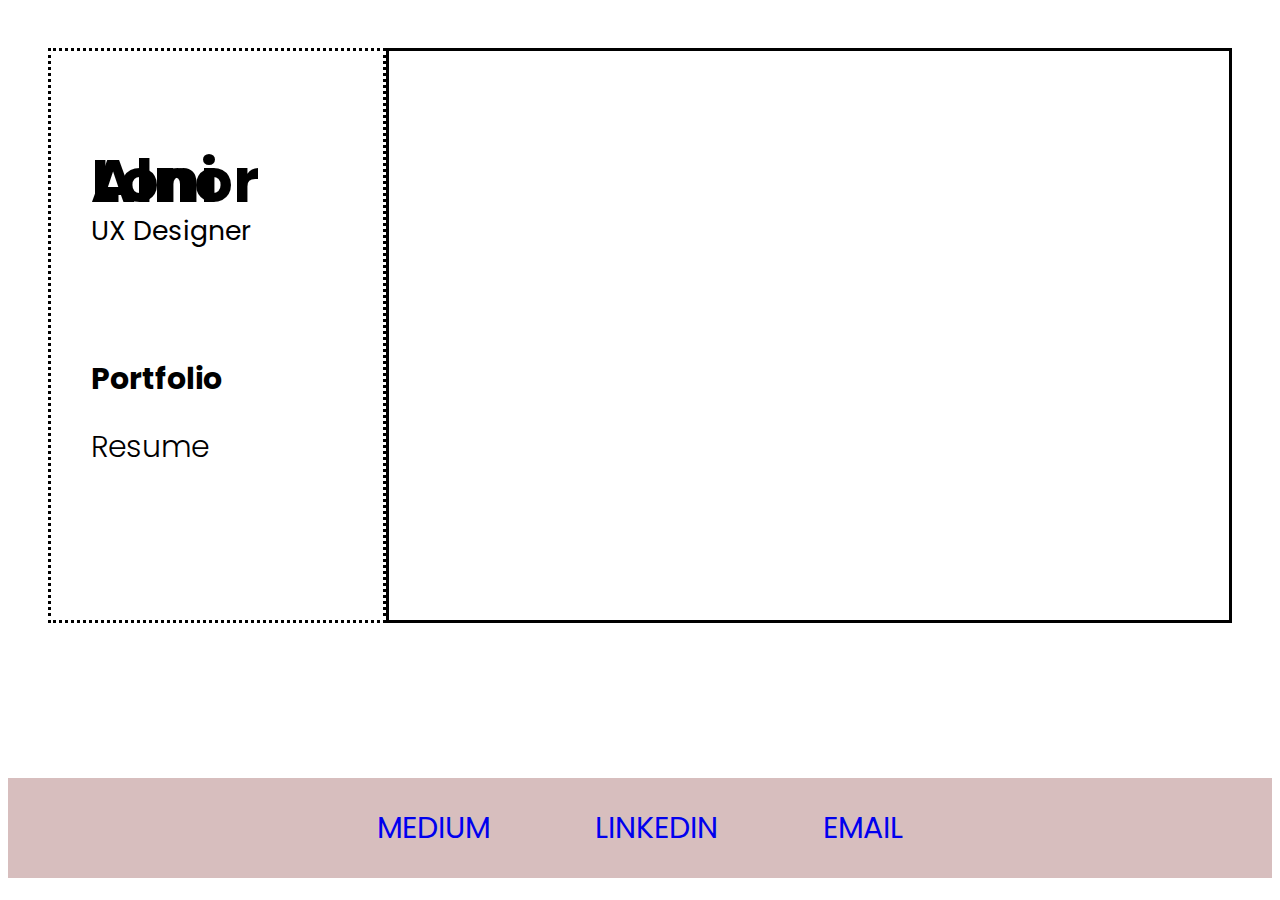
==== index.html @ 2b3e0f06 "Update index.html" ====
<!DOCTYPE html>
<html>
<head>
  <link href='https://fonts.googleapis.com/css?family=Poppins' rel='stylesheet'>
  <meta name="viewport" content="width=device-width, initial-scale=1.0">
</head>
 
	
	
	
	<style>
	html {
	font-family: "Poppins";
	font-size: 22px;
	height: 100%;
	width: 100%;
	color:black;
}


.parent {
	border-color: green;
	display: grid;
	grid-template-columns: repeat(7, 1fr);
	grid-template-rows: repeat(6, 1fr);
	grid-column-gap: 0px;
	grid-row-gap: px;
	padding:40px;
}
.div1 {
	grid-area: 1 / 1 / 6 / 3;
	border-style: dotted;

}
.div1 a {
	font-size: 30px;
	text-decoration: none;
	color: black;
}
.div2 {
	grid-area: 1 / 3 / 6 / 9;
	border-style: solid;
}
.div3 {
	grid-area: 6 / 1 / 7 / 8;
	
}
iframe {
	display: flex;
	justify-content: center;
	align-items: center;
}
.div3 ul {
	list-style-type: none;
	margin: 0;
	padding: 0;
	text-align: center;
	border-style: dotted;
	height: 110px;
}
.div3 li {
	display: inline;
	padding: 0px;
	margin: 50px;
	border-style: solid;
}
.div3 a {
	font-size: 30px;
	text-decoration: none;
}


.active {
	font-weight: bold;
}
.inactive {
	font-weight: 300;
}
h1 {
	line-height: 0px;
	padding-top: 90px;
	font-size: 45pt;
}
p {
	font-size: 20pt;
	line-height: 20px;
}
a:hover {
	color: gray;
}



footer {
	width: 100%;
	height: 100px;
	overflow:auto;
	background-color: #d7bebe;
	text-align: center;
	font-color: white;
	font-size: large;
	text-decoration: none;
}

footer a{
	font-size: 30px;
	text-decoration: none;
	margin:50px;
	
	
}
	</style>

<html>

<body>
  <div class="parent">
    <div class="div1">
      <div class="titles">
        <ul>
          <h1>Loni Alnor</h1>
        </ul>
        <ul>
          <p>UX Designer<p>
        </ul>
      </div>
			<br></br>

      <ul><a href="#section1" class="active">Portfolio</a> </ul>

      <ul><a href="#section2" class="inactive">Resume</a> </ul>

      </ul>

    </div>
    <div class="div2">

      <iframe src="https://docs.google.com/presentation/d/e/2PACX-1vR1aNFW58CFJxbMAX13lFPjEwQYczfpl0TAqlvtEu-jqFbKaqjhMyq1AHRg5RCxHAGkCr66TkxP0nVI/embed?start=false&loop=true&delayms=60000" frameborder="0" width="960" height="569" allowfullscreen="true" mozallowfullscreen="true" webkitallowfullscreen="true"></iframe>
    </div>

    <div class="div3">

    </div>
  </div>
</body>

<footer>
	<p></p>
	<p></p>
  <a href="medium.com/@loni4745">MEDIUM</a>
  <a href="www.linkedin.com/in/lonialnor">LINKEDIN</a>
  <a href="#contact">EMAIL</a>
</footer>
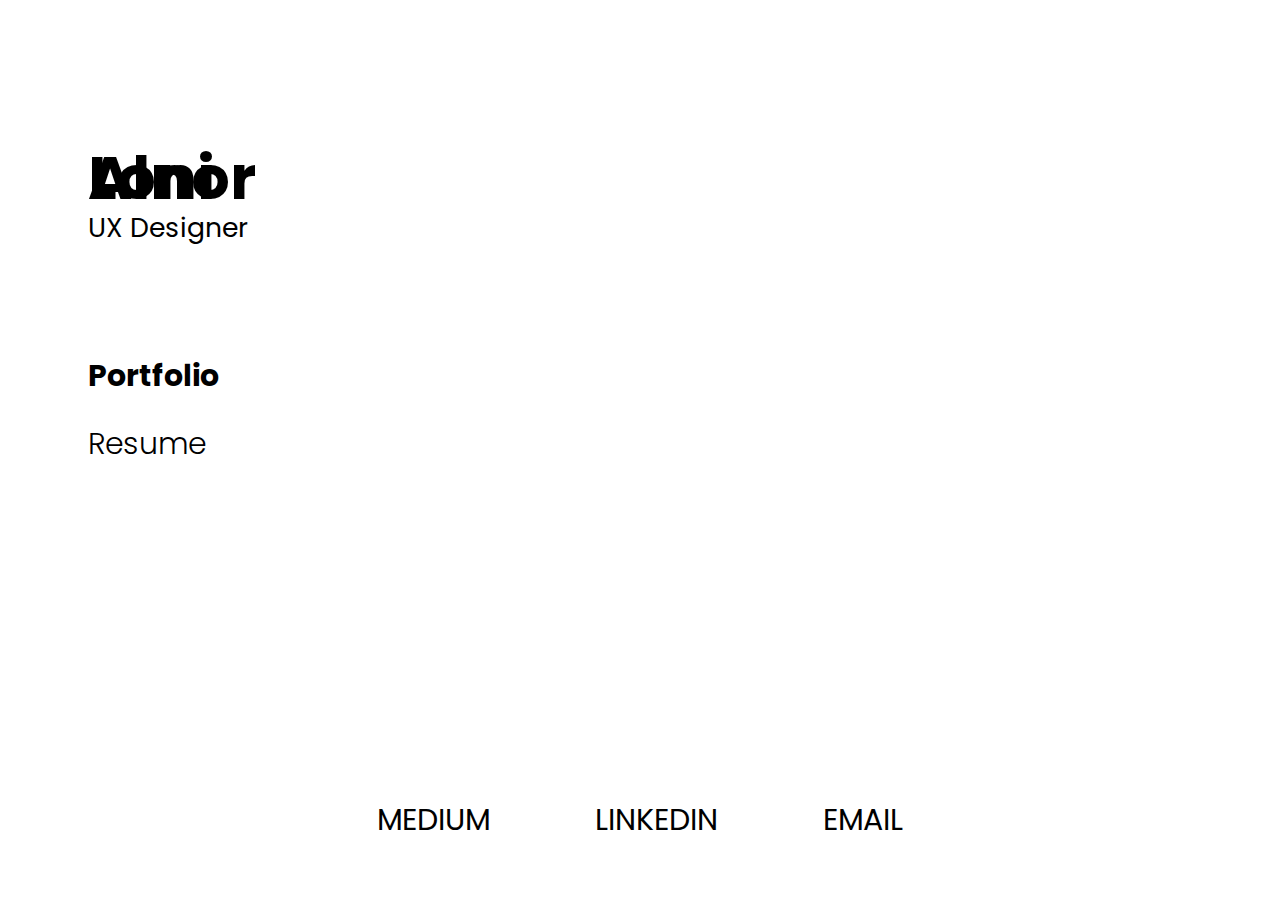
==== commit cf96bf9c: "Update index.html" ====
--- a/index.html
+++ b/index.html
@@ -3,34 +3,30 @@
 <head>
   <link href='https://fonts.googleapis.com/css?family=Poppins' rel='stylesheet'>
   <meta name="viewport" content="width=device-width, initial-scale=1.0">
+	<title>Loni Alnor</title>
 </head>
- 
-	
-	
-	
+
 	<style>
 	html {
 	font-family: "Poppins";
 	font-size: 22px;
 	height: 100%;
 	width: 100%;
-	color:black;
+	color: black;
 }
 
-
 .parent {
-	border-color: green;
 	display: grid;
 	grid-template-columns: repeat(7, 1fr);
 	grid-template-rows: repeat(6, 1fr);
 	grid-column-gap: 0px;
 	grid-row-gap: px;
-	padding:40px;
+	padding: 40px;
 }
 .div1 {
 	grid-area: 1 / 1 / 6 / 3;
-	border-style: dotted;
 
+	white-space: normal;
 }
 .div1 a {
 	font-size: 30px;
@@ -39,11 +35,10 @@
 }
 .div2 {
 	grid-area: 1 / 3 / 6 / 9;
-	border-style: solid;
 }
 .div3 {
 	grid-area: 6 / 1 / 7 / 8;
-	
+	color:black;
 }
 iframe {
 	display: flex;
@@ -55,7 +50,6 @@
 	margin: 0;
 	padding: 0;
 	text-align: center;
-	border-style: dotted;
 	height: 110px;
 }
 .div3 li {
@@ -68,7 +62,6 @@
 	font-size: 30px;
 	text-decoration: none;
 }
-
 
 .active {
 	font-weight: bold;
@@ -89,27 +82,25 @@
 	color: gray;
 }
 
-
-
 footer {
 	width: 100%;
 	height: 100px;
-	overflow:auto;
-	background-color: #d7bebe;
+	overflow: auto;
 	text-align: center;
 	font-color: white;
 	font-size: large;
 	text-decoration: none;
 }
 
-footer a{
+footer a {
 	font-size: 30px;
 	text-decoration: none;
-	margin:50px;
+	margin: 50px;
+}
+
 	
+	</style>
 	
-}
-	</style>
 
 <html>
 
@@ -146,8 +137,7 @@
 
 <footer>
 	<p></p>
-	<p></p>
-  <a href="medium.com/@loni4745">MEDIUM</a>
-  <a href="www.linkedin.com/in/lonialnor">LINKEDIN</a>
-  <a href="#contact">EMAIL</a>
+  <a style="color: black;"href="medium.com/@loni4745">MEDIUM</a>
+  <a style="color: black;href="www.linkedin.com/in/lonialnor">LINKEDIN</a>
+  <a style="color: black;href="#contact">EMAIL</a>
 </footer>
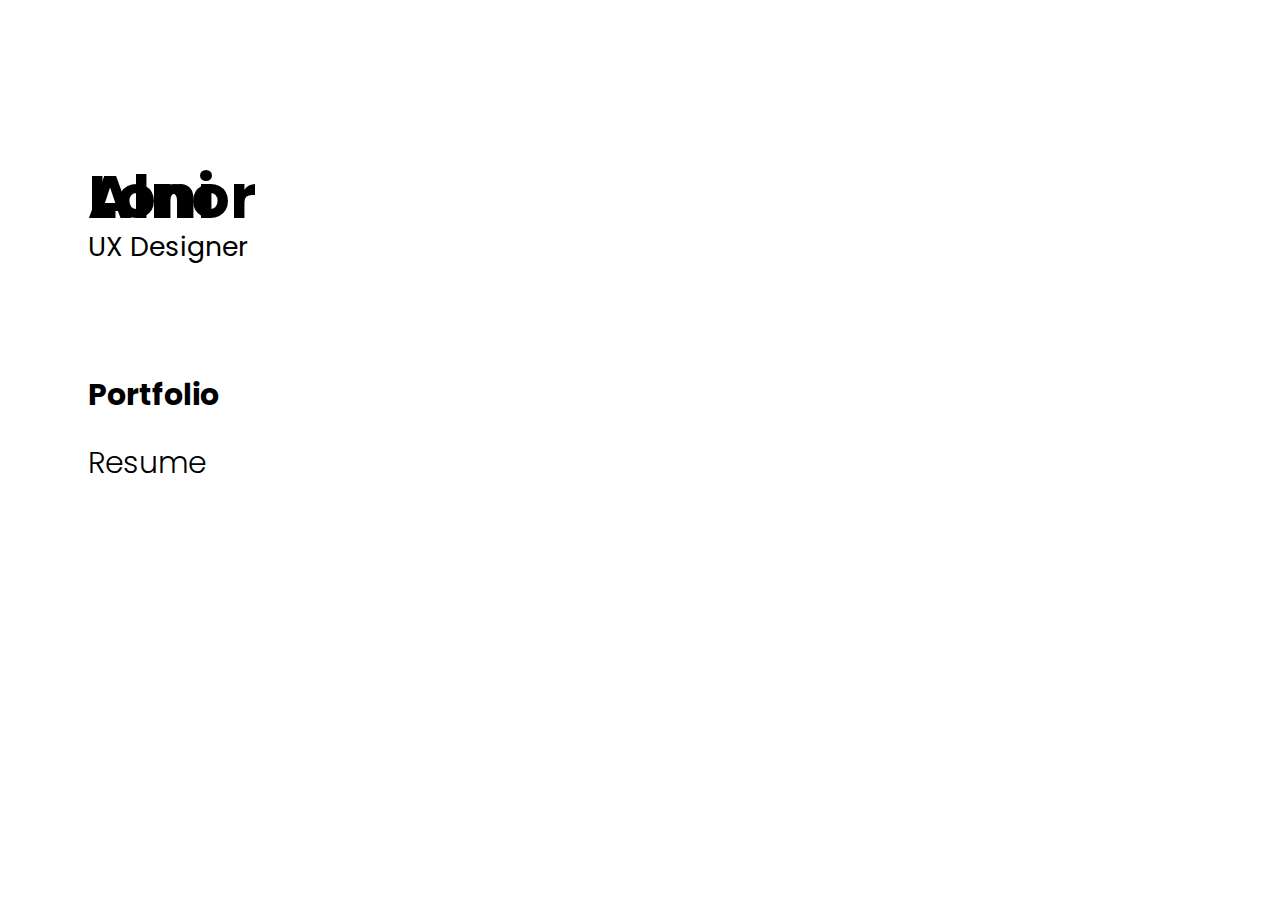
==== commit 15505388: "Update index.html" ====
--- a/index.html
+++ b/index.html
@@ -20,7 +20,7 @@
 	grid-template-columns: repeat(7, 1fr);
 	grid-template-rows: repeat(6, 1fr);
 	grid-column-gap: 0px;
-	grid-row-gap: px;
+	grid-row-gap: 0px;
 	padding: 40px;
 }
 .div1 {
@@ -78,9 +78,6 @@
 	font-size: 20pt;
 	line-height: 20px;
 }
-a:hover {
-	color: gray;
-}
 
 footer {
 	width: 100%;
@@ -94,17 +91,26 @@
 
 footer a {
 	font-size: 30px;
+	color:black;
 	text-decoration: none;
 	margin: 50px;
 }
+a:hover {
+	color: gray;
+}
 
-	
 	</style>
 	
 
 <html>
 
 <body>
+	
+	<div class="empty">
+		<p></p>
+			<p></p>
+	</div>
+	
   <div class="parent">
     <div class="div1">
       <div class="titles">
@@ -136,8 +142,5 @@
 </body>
 
 <footer>
-	<p></p>
-  <a style="color: black;"href="medium.com/@loni4745">MEDIUM</a>
-  <a style="color: black;href="www.linkedin.com/in/lonialnor">LINKEDIN</a>
-  <a style="color: black;href="#contact">EMAIL</a>
+	
 </footer>
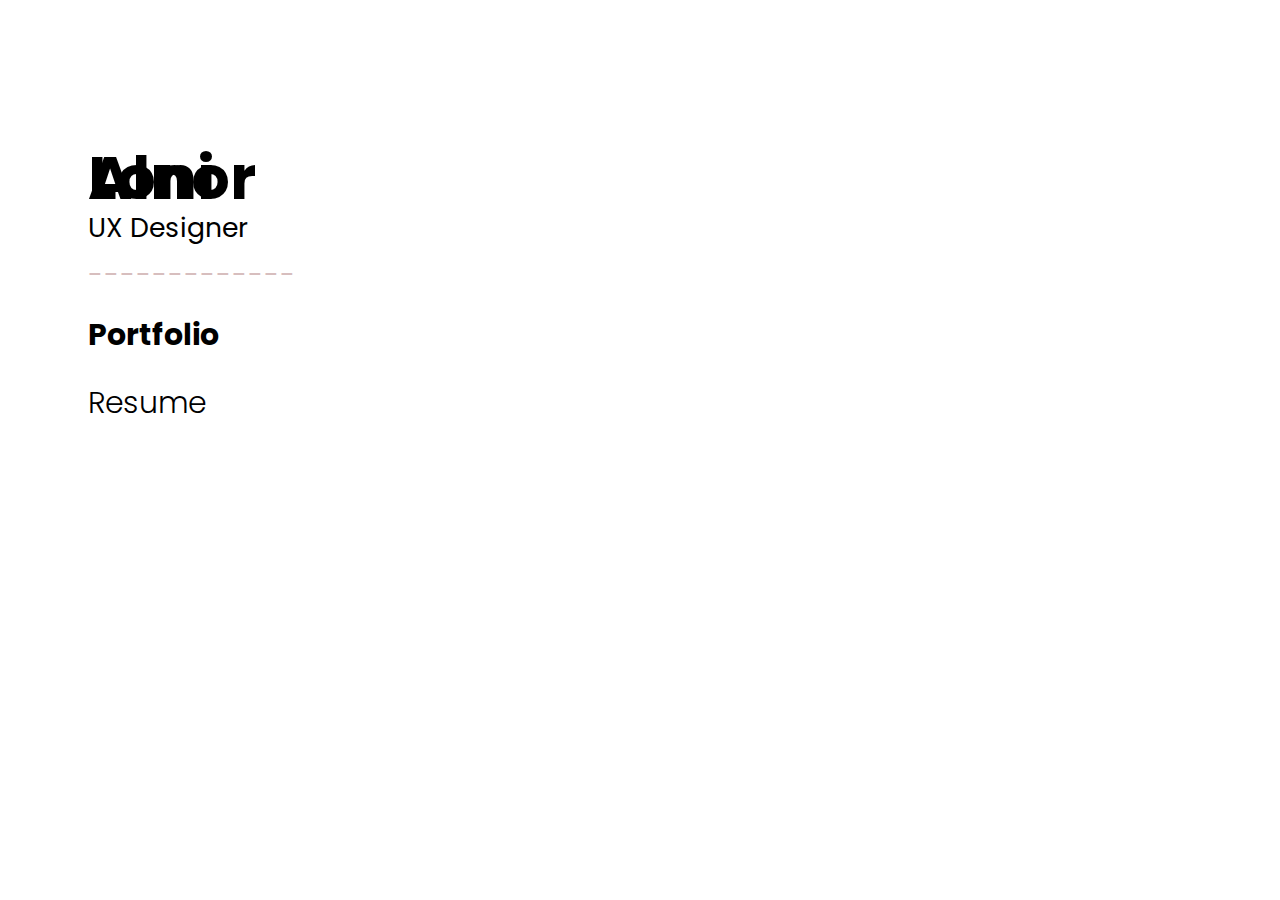
==== commit f4289624: "Update index.html" ====
--- a/index.html
+++ b/index.html
@@ -5,6 +5,7 @@
   <meta name="viewport" content="width=device-width, initial-scale=1.0">
 	<title>Loni Alnor</title>
 </head>
+
 
 	<style>
 	html {
@@ -96,19 +97,18 @@
 	margin: 50px;
 }
 a:hover {
-	color: gray;
+	color: #D7BEBE;
 }
 
+}
 	</style>
-	
 
 <html>
 
 <body>
 	
 	<div class="empty">
-		<p></p>
-			<p></p>
+	
 	</div>
 	
   <div class="parent">
@@ -119,9 +119,11 @@
         </ul>
         <ul>
           <p>UX Designer<p>
+					<p style='color:#D7BEBE';>-------------<p>
         </ul>
       </div>
-			<br></br>
+		
+		
 
       <ul><a href="#section1" class="active">Portfolio</a> </ul>
 
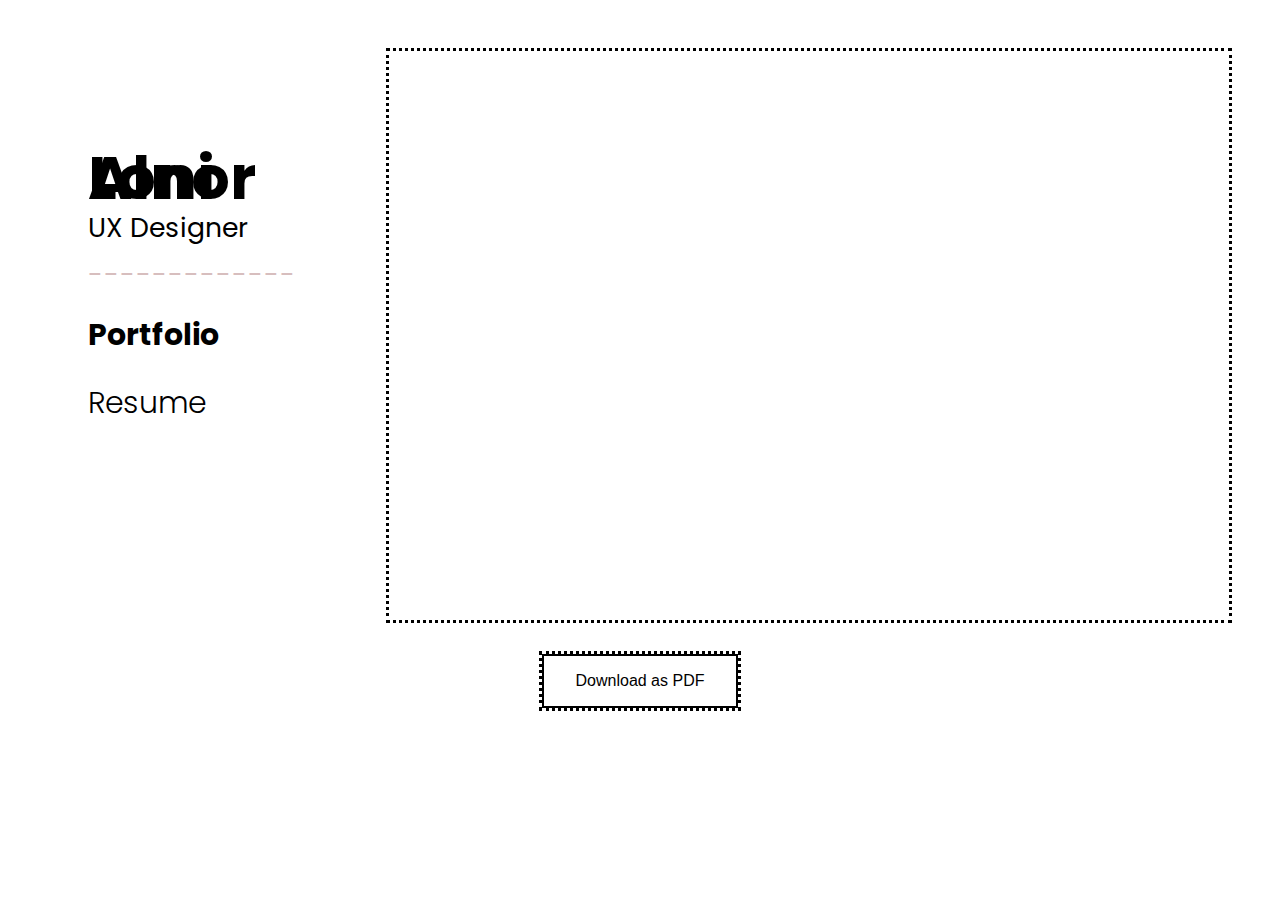
==== commit 66b69e9a: "Update index.html" ====
--- a/index.html
+++ b/index.html
@@ -8,6 +8,7 @@
 
 
 	<style>
+	
 	html {
 	font-family: "Poppins";
 	font-size: 22px;
@@ -36,10 +37,15 @@
 }
 .div2 {
 	grid-area: 1 / 3 / 6 / 9;
+	border-style:dotted;
 }
 .div3 {
 	grid-area: 6 / 1 / 7 / 8;
 	color:black;
+	border-style:dotted;
+	margin: auto;
+
+
 }
 iframe {
 	display: flex;
@@ -100,7 +106,41 @@
 	color: #D7BEBE;
 }
 
+
+
+.interact{
+	 text-align: center;
+	border-style:dotted;
+	padding:0px;
+	margin:0px;
 }
+
+.button {
+  background-color: #4CAF50; /* Green */
+  border: none;
+  color: white;
+  padding: 16px 32px;
+  text-align: center;
+  text-decoration: none;
+  font-size: 16px;
+  transition-duration: 0.4s;
+  cursor: pointer;
+	display:block;
+	
+	
+}
+
+.button1 {
+  background-color: white; 
+  color: black; 
+  border: 2px solid black;
+}
+
+.button1:hover {
+  background-color: #D7BEBE;
+  color: black;
+}
+	
 	</style>
 
 <html>
@@ -125,9 +165,9 @@
 		
 		
 
-      <ul><a href="#section1" class="active">Portfolio</a> </ul>
+      <ul><a href="index.html" class="active">Portfolio</a> </ul>
 
-      <ul><a href="#section2" class="inactive">Resume</a> </ul>
+      <ul><a href="resume.html" class="inactive">Resume</a> </ul>
 
       </ul>
 
@@ -139,6 +179,13 @@
 
     <div class="div3">
 
+	    <a href="Alnor_Portfolio.pdf" download="Alnor-Portfolio.pdf">
+    <button class="button button1">Download as PDF</button>
+</a>	
+	    
+	    
+	    
+	    
     </div>
   </div>
 </body>
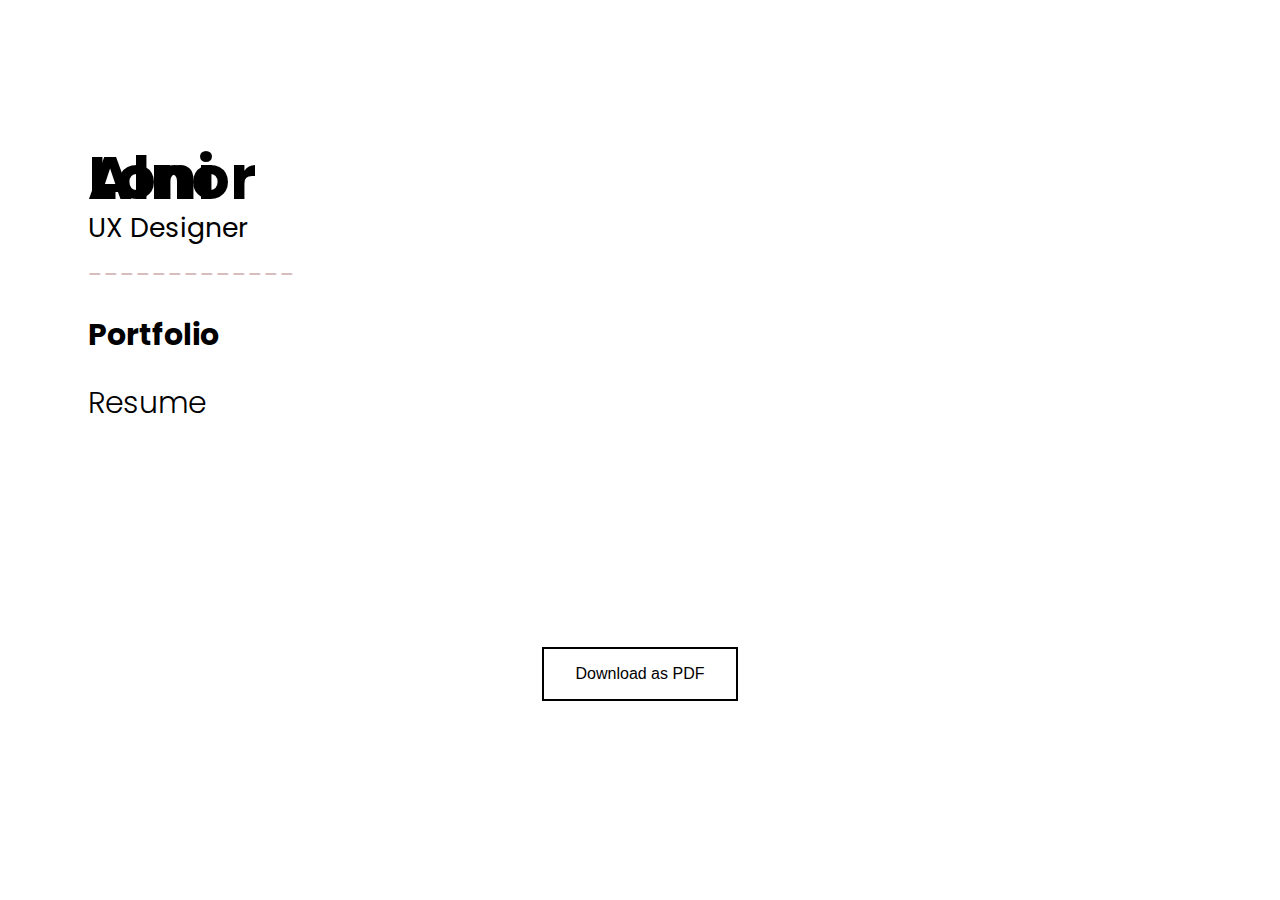
==== commit 4f3ed41e: "Update index.html" ====
--- a/index.html
+++ b/index.html
@@ -37,12 +37,12 @@
 }
 .div2 {
 	grid-area: 1 / 3 / 6 / 9;
-	border-style:dotted;
+	
 }
 .div3 {
 	grid-area: 6 / 1 / 7 / 8;
 	color:black;
-	border-style:dotted;
+	
 	margin: auto;
 
 
@@ -110,7 +110,7 @@
 
 .interact{
 	 text-align: center;
-	border-style:dotted;
+	
 	padding:0px;
 	margin:0px;
 }
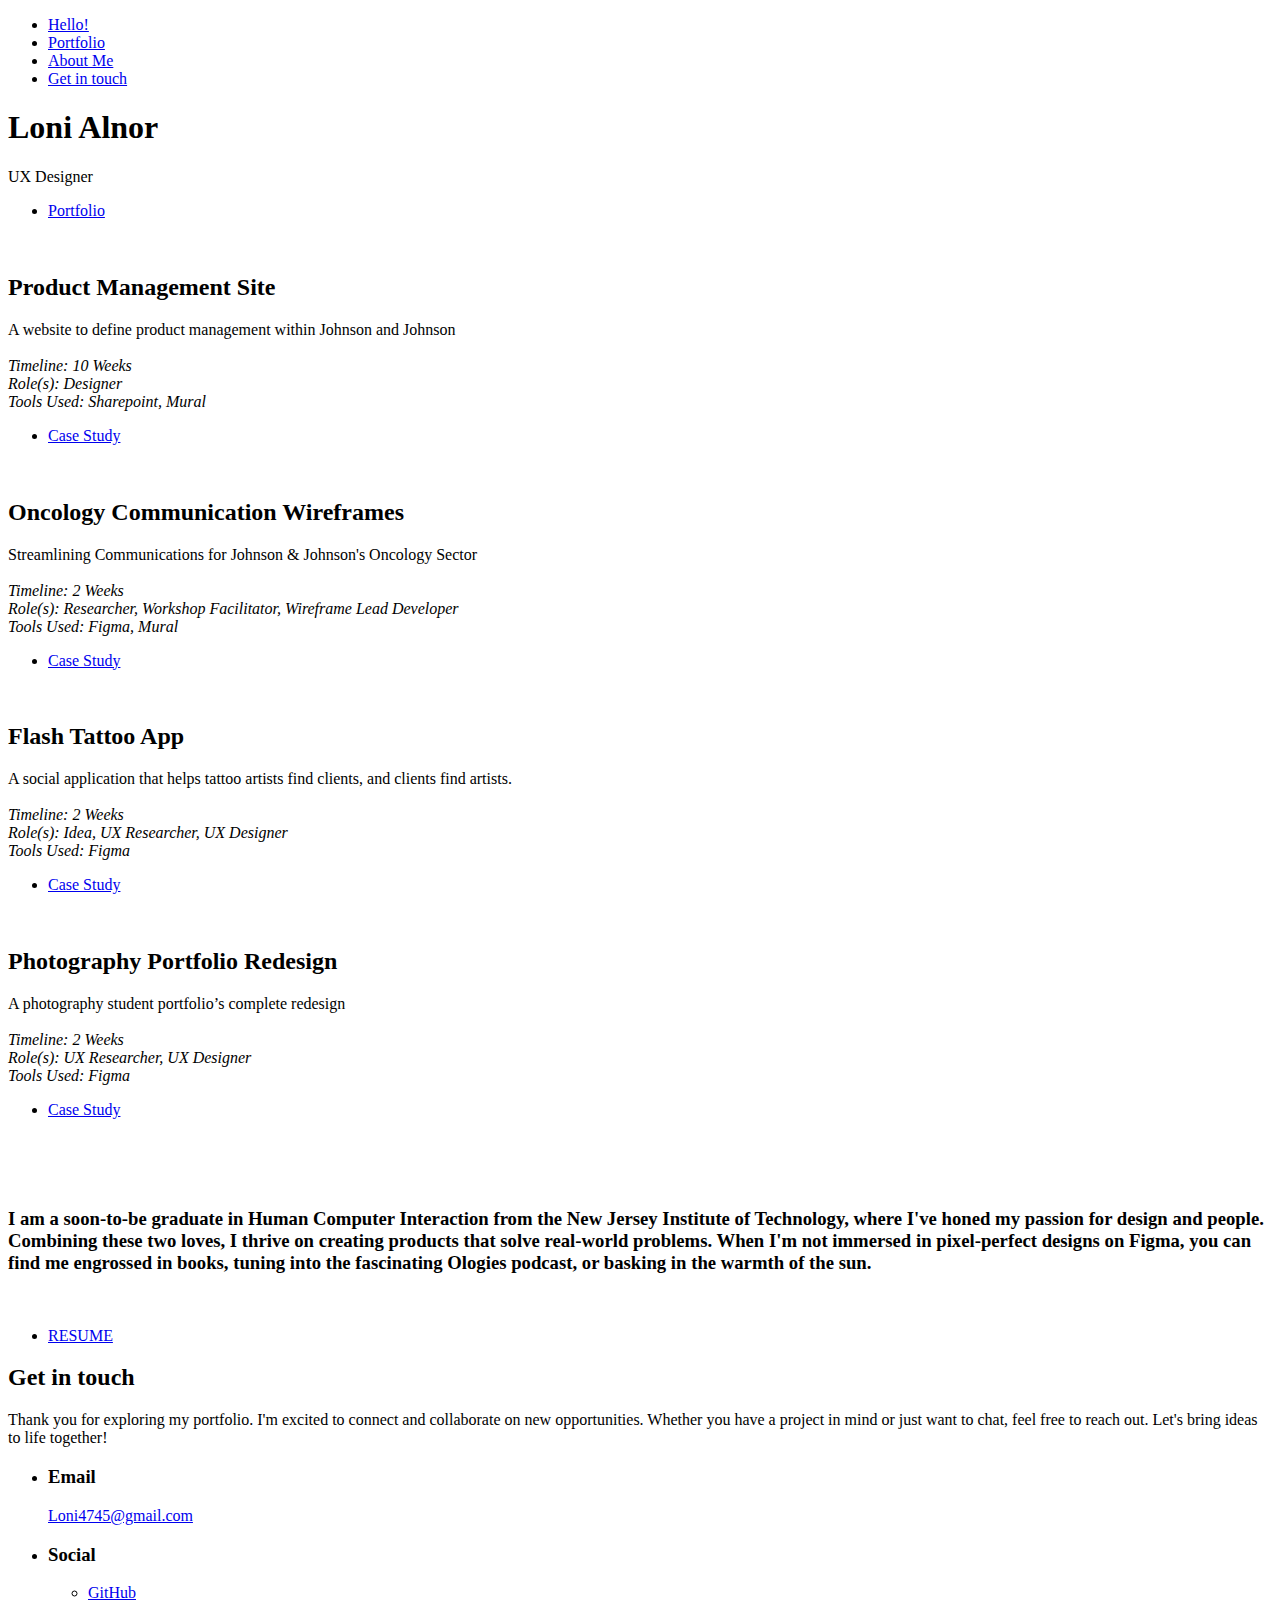
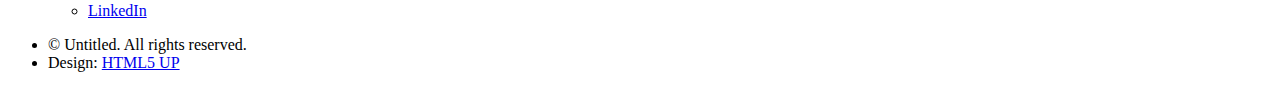
==== commit e6a0cc75: "Add files via upload" ====
--- a/index.html
+++ b/index.html
@@ -1,195 +1,196 @@
-<!DOCTYPE html>
-<html>
-<head>
-  <link href='https://fonts.googleapis.com/css?family=Poppins' rel='stylesheet'>
-  <meta name="viewport" content="width=device-width, initial-scale=1.0">
-	<title>Loni Alnor</title>
-</head>
-
-
-	<style>
-	
-	html {
-	font-family: "Poppins";
-	font-size: 22px;
-	height: 100%;
-	width: 100%;
-	color: black;
-}
-
-.parent {
-	display: grid;
-	grid-template-columns: repeat(7, 1fr);
-	grid-template-rows: repeat(6, 1fr);
-	grid-column-gap: 0px;
-	grid-row-gap: 0px;
-	padding: 40px;
-}
-.div1 {
-	grid-area: 1 / 1 / 6 / 3;
-
-	white-space: normal;
-}
-.div1 a {
-	font-size: 30px;
-	text-decoration: none;
-	color: black;
-}
-.div2 {
-	grid-area: 1 / 3 / 6 / 9;
-	
-}
-.div3 {
-	grid-area: 6 / 1 / 7 / 8;
-	color:black;
-	
-	margin: auto;
-
-
-}
-iframe {
-	display: flex;
-	justify-content: center;
-	align-items: center;
-}
-.div3 ul {
-	list-style-type: none;
-	margin: 0;
-	padding: 0;
-	text-align: center;
-	height: 110px;
-}
-.div3 li {
-	display: inline;
-	padding: 0px;
-	margin: 50px;
-	border-style: solid;
-}
-.div3 a {
-	font-size: 30px;
-	text-decoration: none;
-}
-
-.active {
-	font-weight: bold;
-}
-.inactive {
-	font-weight: 300;
-}
-h1 {
-	line-height: 0px;
-	padding-top: 90px;
-	font-size: 45pt;
-}
-p {
-	font-size: 20pt;
-	line-height: 20px;
-}
-
-footer {
-	width: 100%;
-	height: 100px;
-	overflow: auto;
-	text-align: center;
-	font-color: white;
-	font-size: large;
-	text-decoration: none;
-}
-
-footer a {
-	font-size: 30px;
-	color:black;
-	text-decoration: none;
-	margin: 50px;
-}
-a:hover {
-	color: #D7BEBE;
-}
-
-
-
-.interact{
-	 text-align: center;
-	
-	padding:0px;
-	margin:0px;
-}
-
-.button {
-  background-color: #4CAF50; /* Green */
-  border: none;
-  color: white;
-  padding: 16px 32px;
-  text-align: center;
-  text-decoration: none;
-  font-size: 16px;
-  transition-duration: 0.4s;
-  cursor: pointer;
-	display:block;
-	
-	
-}
-
-.button1 {
-  background-color: white; 
-  color: black; 
-  border: 2px solid black;
-}
-
-.button1:hover {
-  background-color: #D7BEBE;
-  color: black;
-}
-	
-	</style>
-
-<html>
-
-<body>
-	
-	<div class="empty">
-	
-	</div>
-	
-  <div class="parent">
-    <div class="div1">
-      <div class="titles">
-        <ul>
-          <h1>Loni Alnor</h1>
-        </ul>
-        <ul>
-          <p>UX Designer<p>
-					<p style='color:#D7BEBE';>-------------<p>
-        </ul>
-      </div>
-		
-		
-
-      <ul><a href="index.html" class="active">Portfolio</a> </ul>
-
-      <ul><a href="resume.html" class="inactive">Resume</a> </ul>
-
-      </ul>
-
-    </div>
-    <div class="div2">
-
-      <iframe src="https://docs.google.com/presentation/d/e/2PACX-1vR1aNFW58CFJxbMAX13lFPjEwQYczfpl0TAqlvtEu-jqFbKaqjhMyq1AHRg5RCxHAGkCr66TkxP0nVI/embed?start=false&loop=true&delayms=60000" frameborder="0" width="960" height="569" allowfullscreen="true" mozallowfullscreen="true" webkitallowfullscreen="true"></iframe>
-    </div>
-
-    <div class="div3">
-
-	    <a href="Alnor_Portfolio.pdf" download="Alnor-Portfolio.pdf">
-    <button class="button button1">Download as PDF</button>
-</a>	
-	    
-	    
-	    
-	    
-    </div>
-  </div>
-</body>
-
-<footer>
-	
-</footer>
+<!DOCTYPE HTML>
+<!--
+	Hyperspace by HTML5 UP
+	html5up.net | @ajlkn
+	Free for personal and commercial use under the CCA 3.0 license (html5up.net/license)
+-->
+<html>
+	<head>
+		<title>Loni Alnor</title>
+		<meta charset="utf-8" />
+		<meta name="viewport" content="width=device-width, initial-scale=1, user-scalable=no" />
+		<link rel="stylesheet" href="assets/css/main.css" />
+		<noscript><link rel="stylesheet" href="assets/css/noscript.css" /></noscript>
+	</head>
+	<body class="is-preload">
+
+		<!-- Sidebar -->
+			<section id="sidebar">
+				<div class="inner">
+					<nav>
+						<ul>
+							<li><a href="#intro">Hello!</a></li>
+							<li><a href="#one">Portfolio</a></li>
+							<li><a href="#two">About Me</a></li>
+							<li><a href="#three">Get in touch</a></li>
+						</ul>
+					</nav>
+				</div>
+			</section>
+
+		<!-- Wrapper -->
+			<div id="wrapper">
+
+				<!-- Intro -->
+					<section id="intro" class="wrapper style1 fullscreen fade-up">
+						<div class="inner">
+							<h1>Loni Alnor</h1>
+							<p>UX Designer</p>
+							<ul class="actions">
+								<li><a href="#one" class="button scrolly">Portfolio</a></li>
+							</ul>
+						</div>
+					</section>
+
+				<!-- One -->
+					<section id="one" class="wrapper style2 spotlights">
+						<section>
+							<a href="#" class="image"><img src="photos/PMPrev.png" alt="" data-position="center center" /></a>
+							<div class="content">
+								<div class="inner">
+									<h2>Product Management Site</h2>
+									<p>A website to define product management within Johnson and Johnson <br><br>
+										<em>
+											Timeline: 10 Weeks<br>
+											Role(s): Designer<br>
+											Tools Used: Sharepoint, Mural
+
+										</em>
+
+
+
+									</p>
+									<ul class="actions">
+										<li><a href="Project Management Website.html" class="button">Case Study</a></li>
+									</ul>
+								</div>
+							</div>
+						</section>
+						<section>
+							<a href="#" class="image"><img src="photos/Oncologyprev2.png" alt="" data-position="top center" /></a>
+							<div class="content">
+								<div class="inner">
+									<h2>Oncology Communication Wireframes</h2>
+									<p>Streamlining Communications for Johnson & Johnson's Oncology Sector<br> <br>
+										<em>
+
+											Timeline: 2 Weeks <br>
+											Role(s): Researcher, Workshop Facilitator, Wireframe Lead Developer<br>
+											Tools Used: Figma, Mural
+											</em></p>
+
+									<ul class="actions">
+										<li><a href="OncologyComms.html" class="button">Case Study</a></li>
+									</ul>
+								</div>
+							</div>
+						</section>
+						<section>
+							<a href="FlashTattooApp.html" class="image"><img src="photos/FlashPreview.jpg" alt="" data-position="25% 25%" /></a>
+							<div class="content">
+								<div class="inner">
+									<h2>Flash Tattoo App</h2>
+									<p>A social application that helps tattoo artists find clients, and clients find artists. <br> <br>
+			
+										<em>
+
+										Timeline: 2 Weeks <br>
+										Role(s): Idea, UX Researcher, UX Designer <br>
+										Tools Used: Figma
+										</em></p>
+									<ul class="actions">
+										<li><a href="FlashTattooApp.html" class="button">Case Study</a></li>
+									</ul>
+								</div>
+							</div>
+						</section>
+						<section>
+							<a href="PhotoPortfolioRedo.html" class="image"><img src="photos/PhotoRedoPreview.jpg" alt="" data-position="25% 25%" /></a>
+							<div class="content">
+								<div class="inner">
+									<h2>Photography Portfolio Redesign</h2>
+									<p>A photography student portfolio’s complete redesign <br><br>
+										<em>
+										Timeline: 2 Weeks <br>
+										Role(s): UX Researcher, UX Designer<br>
+										Tools Used: Figma</em>
+										</p>
+									<ul class="actions">
+										<li><a href="PhotoPortfolioRedo.html" class="button">Case Study</a></li>
+									</ul>
+								</div>
+							</div>
+						</section>
+					</section>
+
+				<!-- Two -->
+					<section id="two" class="wrapper style3 fade-up">
+						<div class="inner">
+							<div >
+								<section>
+									
+									
+									
+									<span class="image left"><img src="photos/about me.png" alt="" /></span><br><br><br>
+									<h3>I am a soon-to-be graduate in Human Computer Interaction from the New Jersey Institute of Technology, where I've honed my passion for design and people. Combining these two loves, I thrive on creating products that solve real-world problems. When I'm not immersed in pixel-perfect designs on Figma, you can find me engrossed in books, tuning into the fascinating Ologies podcast, or basking in the warmth of the sun.</h3>
+									<br>
+							
+								
+							</div>
+							<ul class="actions">
+								<li><a href="Alnor_Resume2023.pdf" class="button">RESUME</a></li>
+							</ul>
+						</div>
+					</section>
+
+				<!-- Three -->
+					<section id="three" class="wrapper style1 fade-up">
+						<div class="inner">
+							<h2>Get in touch</h2>
+							<p>Thank you for exploring my portfolio. I'm excited to connect and collaborate on new opportunities. Whether you have a project in mind or just want to chat, feel free to reach out. Let's bring ideas to life together!
+								</p>
+								
+								<section>
+									<ul class="contact">
+										
+										<li>
+											<h3>Email</h3>
+											<a href="mailto:Loni4745@gmail.com">Loni4745@gmail.com</a>
+										</li>
+										
+										<li>
+											<h3>Social</h3>
+											<ul class="icons">
+												
+												<li><a href="https://github.com/loni-alnor" class="icon brands fa-github"><span class="label">GitHub</span></a></li>
+												<li><a href="https://www.linkedin.com/in/lonialnor/" class="icon brands fa-linkedin-in"><span class="label">LinkedIn</span></a></li>
+											</ul>
+										</li>
+									</ul>
+								</section>
+							</div>
+						</div>
+					</section>
+
+			</div>
+
+		<!-- Footer -->
+			<footer id="footer" class="wrapper style1-alt">
+				<div class="inner">
+					<ul class="menu">
+						<li>&copy; Untitled. All rights reserved.</li><li>Design: <a href="http://html5up.net">HTML5 UP</a></li>
+					</ul>
+				</div>
+			</footer>
+
+		<!-- Scripts -->
+			<script src="assets/js/jquery.min.js"></script>
+			<script src="assets/js/jquery.scrollex.min.js"></script>
+			<script src="assets/js/jquery.scrolly.min.js"></script>
+			<script src="assets/js/browser.min.js"></script>
+			<script src="assets/js/breakpoints.min.js"></script>
+			<script src="assets/js/util.js"></script>
+			<script src="assets/js/main.js"></script>
+
+	</body>
+</html>